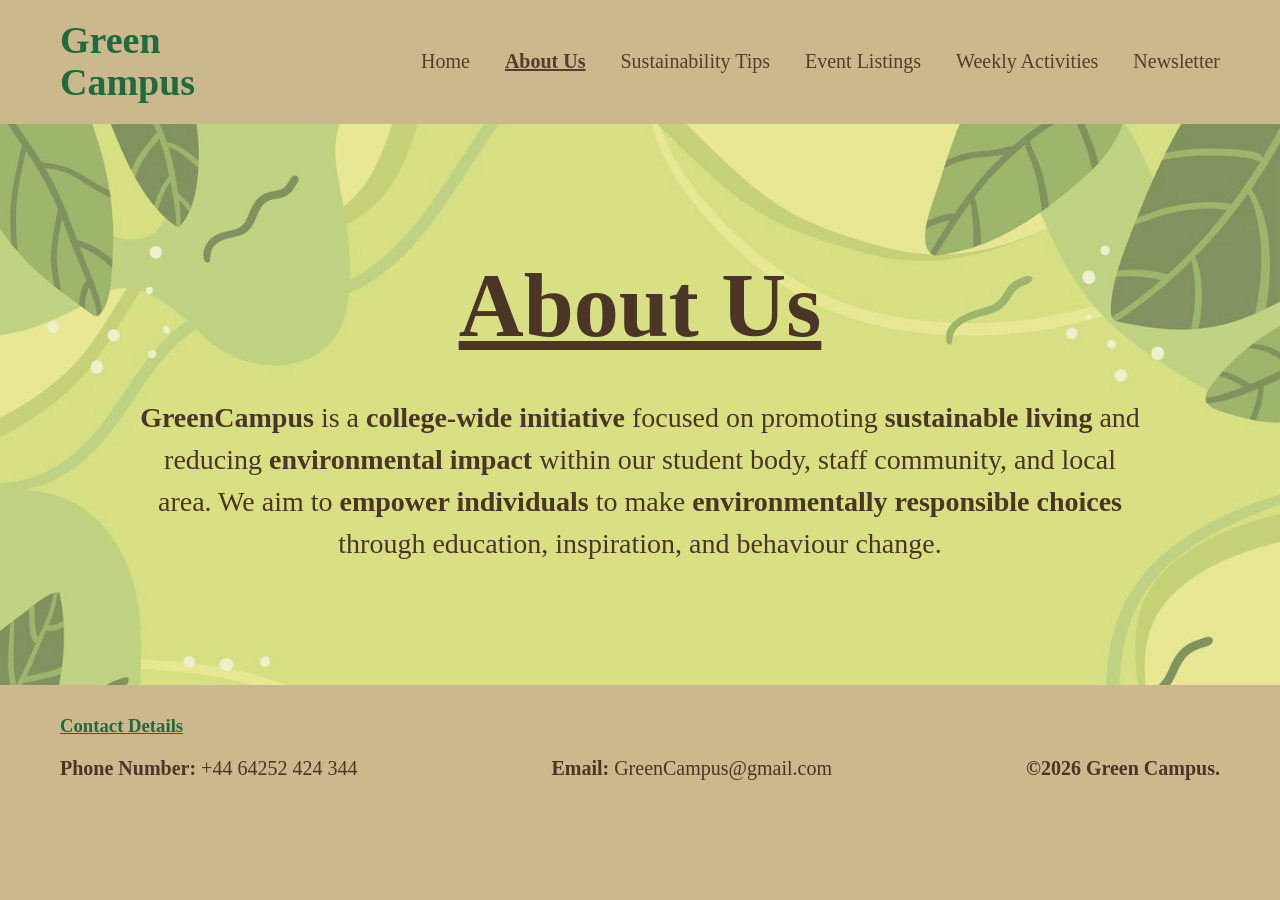
==== about-page.html @ 269e7b26 "Added 3 New Pages and CSS and JS" ====
<!DOCTYPE html>
<html lang="en">
<head>
<meta charset="UTF-8">
<meta name="viewport" content="width=device-width, initial-scale=1.0">
<title>About Us</title>
<link rel="stylesheet" href="style.css">
</head>

<body>

<header>

<div class="logo">
<h1>Green<br>Campus</h1>
</div>

<nav id="nav">

<ul class="nav-links">
<li><a href="home-page.html">Home</a></li>
<li><a class="active" href="about-page.html">About Us</a></li>
<li><a href="tips-page.html">Sustainability Tips</a></li>
<li><a href="events-page.html">Event Listings</a></li>
<li><a href="activities-page.html">Weekly Activities</a></li>
<li><a href="newsletter-page.html">Newsletter</a></li>
</ul>

<div class="burger" id="burger">
<span></span>
<span></span>
<span></span>
</div>

</nav>

</header>

<section class="hero">

<h1 class="underline">About Us</h1>

<p class="about-text">

<strong>GreenCampus</strong> is a <strong>college-wide initiative</strong> focused on promoting
<strong>sustainable living</strong> and reducing <strong>environmental impact</strong> within our
student body, staff community, and local area.

We aim to <strong>empower individuals</strong> to make
<strong>environmentally responsible choices</strong> through education,
inspiration, and behaviour change.

</p>

</section>

<footer>

<h3>Contact Details</h3>

<div class="footer-content">

<p><strong>Phone Number:</strong> +44 64252 424 344</p>
<p><strong>Email:</strong> GreenCampus@gmail.com</p>
<p class="copyright"><b>©2026 Green Campus.</b></p>

</div>

</footer>

<script src="script.js"></script>
</body>
</html>
---- style.css ----
*{
margin:0;
padding:0;
box-sizing:border-box;
font-family:Georgia, serif;
}

body{
background:#cbb88c;
color:#4a3526;
}

/* HEADER */

header{
display:flex;
justify-content:space-between;
align-items:center;
padding:20px 60px;
}

.logo h1{
color:#1f6b3d;
font-size:38px;
line-height:1.1;
}

nav{
display:flex;
align-items:center;
}

.nav-links{
display:flex;
list-style:none;
gap:35px;
}

.nav-links a:hover{
color:#095d2a;
}

.nav-links a{
text-decoration:none;
color:#5a3a2d;
font-size:20px;
}

.nav-links a.active{
text-decoration:underline;
font-weight:bold;
}

/* HERO */

.hero{
text-align:center;
padding:120px 20px;
background:#c7d1a6;
background-image: url(websitebackground.png);
background-size: cover;
}

.hero h1{
font-size:90px;
margin-top:10px;
}

.hero h2{
font-size:60px;
}

.underline{
text-decoration:underline;
margin-bottom:40px;
}

/* ABOUT TEXT */

.about-text{
max-width:1000px;
margin:auto;
font-size:28px;
line-height:1.5;
}

/* TIPS */

.tips-container{
display:flex;
justify-content:center;
align-items:center;
gap:25px;
flex-wrap:wrap;
margin-top:40px;
}

.tip-box{
background:#7d8f5a;
padding:20px;
border-radius:10px;
border:6px solid black;
width:230px;
height: 210px;
}

.tip-box h3{
text-align:center;
text-decoration:underline;
margin-bottom:10px;
}

.tip-image{
width:230px;
height: 210px;
border:6px solid black;
border-radius:10px;
}

.tip-video{
width:240px;
height:150px;
border:6px solid black;
border-radius:10px;
}

/* FOOTER */

footer{
background:#cbb88c;
padding:30px 60px;
height: 100px;
}

footer h3{
color:#1f6b3d;
text-decoration:underline;
margin-bottom:20px;
}

.footer-content{
display:flex;
justify-content:space-between;
font-size:20px;
height: 100px;
}

/* BURGER MENU */

.burger{
display:none;
flex-direction:column;
cursor:pointer;
gap:5px;
}

.burger span{
width:25px;
height:3px;
background:#333;
}

/* MOBILE */

@media (max-width:900px){

.nav-links{
position:absolute;
top:90px;
right:0;
background:#cbb88c;
flex-direction:column;
width:200px;
padding:20px;
display:none;
}

.nav-links.show{
display:flex;
}

.burger{
display:flex;
}

.footer-content{
flex-direction:column;
gap:10px;
}

.hero h1{
font-size:60px;
}

.hero h2{
font-size:40px;
}

}
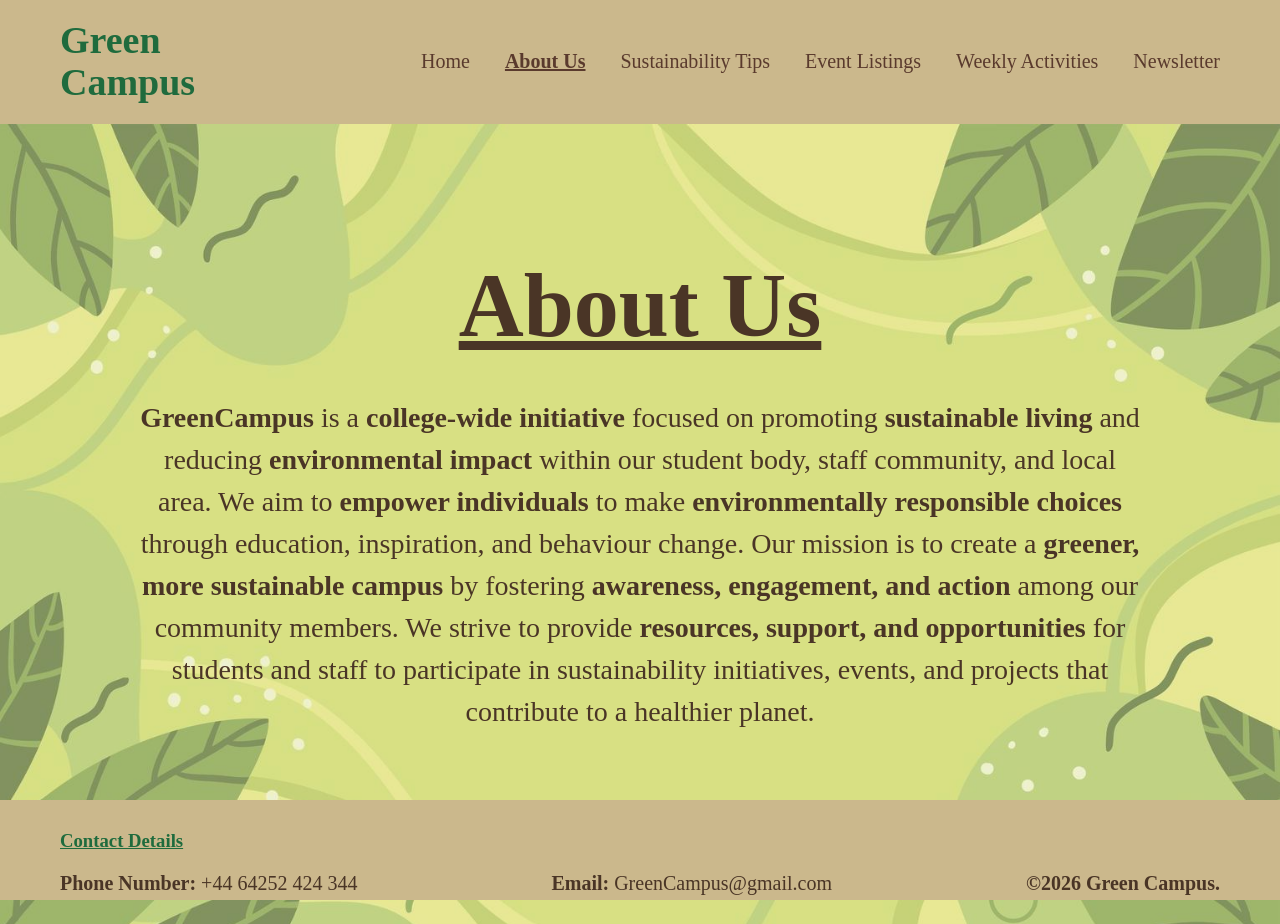
==== commit bb15212b: "Added more scalable content" ====
--- a/about-page.html
+++ b/about-page.html
@@ -21,9 +21,9 @@
 <li><a href="home-page.html">Home</a></li>
 <li><a class="active" href="about-page.html">About Us</a></li>
 <li><a href="tips-page.html">Sustainability Tips</a></li>
-<li><a href="events-page.html">Event Listings</a></li>
-<li><a href="activities-page.html">Weekly Activities</a></li>
-<li><a href="newsletter-page.html">Newsletter</a></li>
+<li><a href="event-page.html">Event Listings</a></li>
+<li><a href="activity-page.html">Weekly Activities</a></li>
+<li><a href="news-page.html">Newsletter</a></li>
 </ul>
 
 <div class="burger" id="burger">
@@ -50,6 +50,10 @@
 <strong>environmentally responsible choices</strong> through education,
 inspiration, and behaviour change.
 
+Our mission is to create a <strong>greener, more sustainable campus</strong> by fostering
+<strong>awareness, engagement, and action</strong> among our community members. We strive to
+provide <strong>resources, support, and opportunities</strong> for students and staff to participate in sustainability initiatives, events, and projects that contribute to a healthier planet. 
+
 </p>
 
 </section>
--- a/style.css
+++ b/style.css
@@ -59,6 +59,7 @@
 background:#c7d1a6;
 background-image: url(websitebackground.png);
 background-size: cover;
+height: 800px;
 }
 
 .hero h1{
@@ -68,6 +69,14 @@
 
 .hero h2{
 font-size:60px;
+}
+
+.hero h3{
+font-size:30px;
+}
+
+.hero li{
+font-size:20px;
 }
 
 .underline{
@@ -93,6 +102,17 @@
 gap:25px;
 flex-wrap:wrap;
 margin-top:40px;
+overflow-x: scroll;
+padding: 10px;
+}
+
+.newsletter-container{
+display:flex;
+justify-content:center;
+align-items:center;
+gap:25px;
+flex-wrap:wrap;
+margin-top:40px;
 }
 
 .tip-box{
@@ -100,8 +120,22 @@
 padding:20px;
 border-radius:10px;
 border:6px solid black;
-width:230px;
-height: 210px;
+width:300px;
+height: 300px;
+}
+
+.tip-box ul{
+list-style: none;
+}
+
+.newsletter-box{
+display: flex;
+background:#7d8f5a;
+padding:20px;
+border-radius:10px;
+border:6px solid black;
+width:2000px;
+height: 420px;
 }
 
 .tip-box h3{
@@ -110,18 +144,31 @@
 margin-bottom:10px;
 }
 
+.tip-box p{
+font-size:18px;
+}
+
+
+.newsletter-box h3{
+text-align:center;
+text-decoration:underline;
+margin-bottom:1px;
+}
+
+
 .tip-image{
-width:230px;
-height: 210px;
+width:300px;
+height: 300px;
 border:6px solid black;
 border-radius:10px;
 }
 
 .tip-video{
-width:240px;
-height:150px;
-border:6px solid black;
-border-radius:10px;
+width:300px;
+height:300px;
+border:6px solid black;
+border-radius:10px;
+object-fit: cover;
 }
 
 /* FOOTER */
@@ -130,6 +177,10 @@
 background:#cbb88c;
 padding:30px 60px;
 height: 100px;
+position: fixed;
+bottom: 0;
+left: 0;
+right: 0;
 }
 
 footer h3{
@@ -162,7 +213,7 @@
 
 /* MOBILE */
 
-@media (max-width:900px){
+@media (max-width:1200px) and (min-width: 950px){
 
 .nav-links{
 position:absolute;
@@ -183,6 +234,12 @@
 display:flex;
 }
 
+body, .hero, .about-text, .tip-box, .newsletter-box, footer{
+    transform: scale(0.9);
+    font-size: 80%;
+}
+
+
 .footer-content{
 flex-direction:column;
 gap:10px;
@@ -196,4 +253,46 @@
 font-size:40px;
 }
 
+}
+
+@media (max-width: 950px){
+
+.nav-links{
+position:absolute;
+top:60px;
+right:0;
+background:#cbb88c;
+flex-direction:column;
+width:200px;
+padding:20px;
+display:none;
+}
+
+.nav-links.show{
+display:flex;
+}
+
+.burger{
+display:flex;
+}
+
+body, .hero, .about-text, .tip-box, .newsletter-box, footer{
+    transform: scale(0.8);
+    font-size: 50%;
+}
+
+
+.footer-content{
+flex-direction:column;
+gap:10px;
+}
+
+.hero h1{
+font-size:40px;
+}
+
+.hero h2{
+font-size:20px;
+}
+
 }
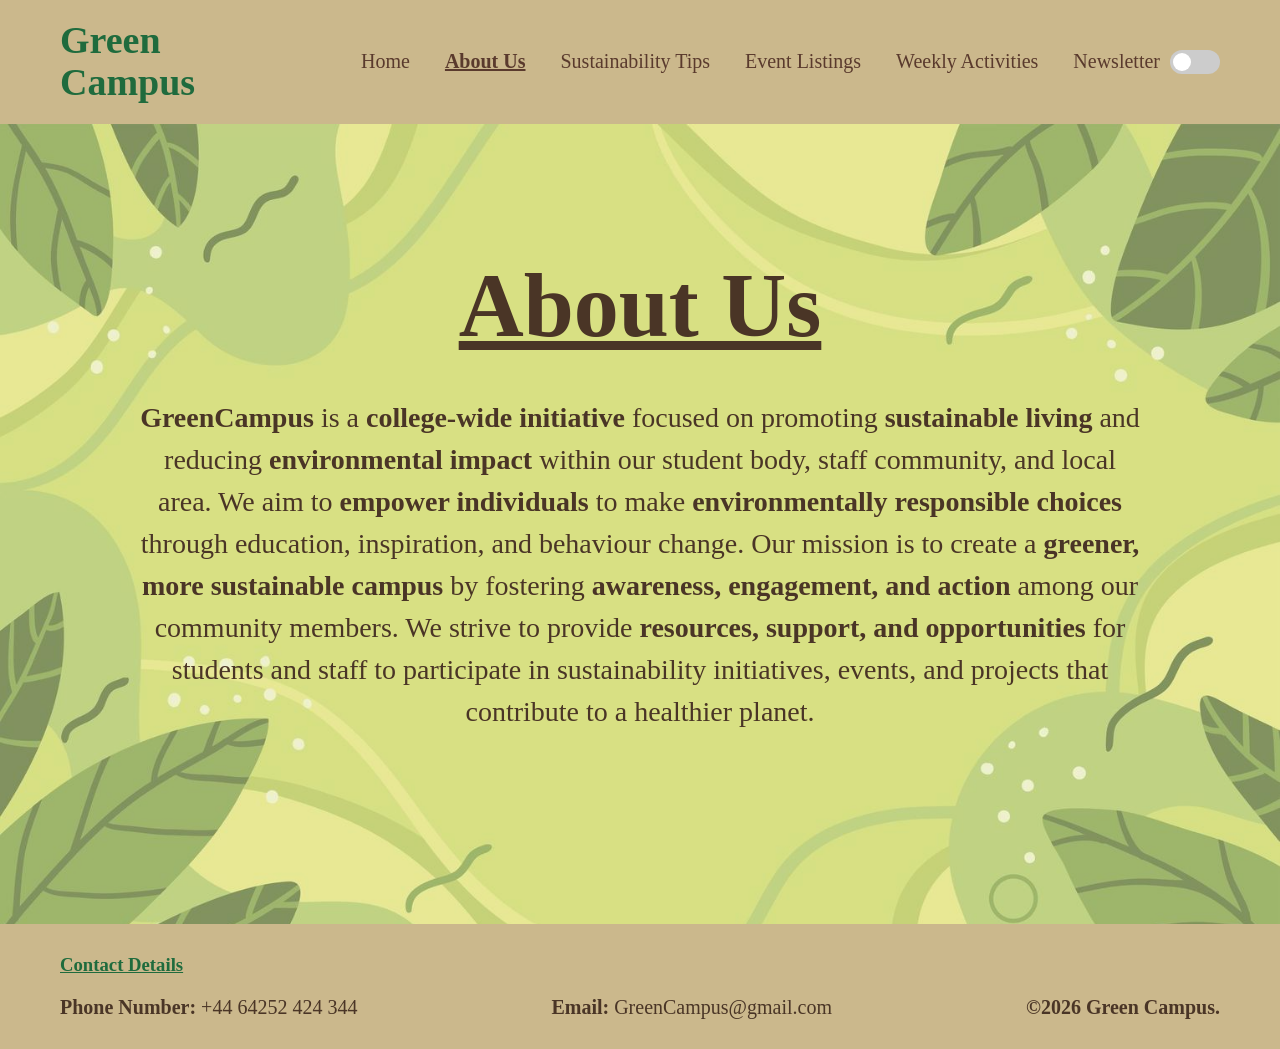
==== commit c8419cef: "Added dark mode, scrollable boxes, better accessiblity on smaller screens and more hover animations" ====
--- a/about-page.html
+++ b/about-page.html
@@ -16,22 +16,37 @@
 </div>
 
 <nav id="nav">
+  <ul class="nav-links">
+    <li><a href="home-page.html">Home</a></li>
+    <li><a href="about-page.html">About Us</a></li>
+    <li><a href="tips-page.html">Sustainability Tips</a></li>
+    <li><a href="event-page.html">Event Listings</a></li>
+    <li><a href="activity-page.html">Weekly Activities</a></li>
+    <li><a href="news-page.html" style="margin-right: 10px;">Newsletter</a></li>
 
-<ul class="nav-links">
-<li><a href="home-page.html">Home</a></li>
-<li><a class="active" href="about-page.html">About Us</a></li>
-<li><a href="tips-page.html">Sustainability Tips</a></li>
-<li><a href="event-page.html">Event Listings</a></li>
-<li><a href="activity-page.html">Weekly Activities</a></li>
-<li><a href="news-page.html">Newsletter</a></li>
-</ul>
+    <!-- MOBILE SETTINGS -->
+    <div class="mobile-settings">
+      <h3>Settings</h3>
+      <label class="switch">
+        <input type="checkbox" id="darkToggleMobile">
+        <span class="slider"></span>
+      </label>
+    </div>
+  </ul>
 
-<div class="burger" id="burger">
-<span></span>
-<span></span>
-<span></span>
-</div>
+  <!-- DESKTOP TOGGLE -->
+  <div class="desktop-settings">
+    <label class="switch">
+      <input type="checkbox" id="darkToggle">
+      <span class="slider"></span>
+    </label>
+  </div>
 
+  <div class="burger" id="burger">
+    <span></span>
+    <span></span>
+    <span></span>
+  </div>
 </nav>
 
 </header>
--- a/style.css
+++ b/style.css
@@ -1,298 +1,392 @@
 *{
-margin:0;
-padding:0;
-box-sizing:border-box;
-font-family:Georgia, serif;
+  margin:0;
+  padding:0;
+  box-sizing:border-box;
+  font-family:Georgia, serif;
 }
 
 body{
-background:#cbb88c;
-color:#4a3526;
-}
-
-/* HEADER */
-
+  background:#cbb88c;
+  color:#4a3526;
+}
+
+/* ================= HEADER ================= */
 header{
-display:flex;
-justify-content:space-between;
-align-items:center;
-padding:20px 60px;
+  display:flex;
+  justify-content:space-between;
+  align-items:center;
+  padding:20px 60px;
 }
 
 .logo h1{
-color:#1f6b3d;
-font-size:38px;
-line-height:1.1;
+  color:#1f6b3d;
+  font-size:38px;
+  line-height:1.1;
 }
 
 nav{
-display:flex;
-align-items:center;
+  display:flex;
+  align-items:center;
 }
 
 .nav-links{
-display:flex;
-list-style:none;
-gap:35px;
+  display:flex;
+  list-style:none;
+  gap:35px;
+}
+
+.nav-links a{
+  text-decoration:none;
+  color:#5a3a2d;
+  font-size:20px;
 }
 
 .nav-links a:hover{
-color:#095d2a;
-}
-
-.nav-links a{
-text-decoration:none;
-color:#5a3a2d;
-font-size:20px;
+  color:#095d2a;
 }
 
 .nav-links a.active{
-text-decoration:underline;
-font-weight:bold;
-}
-
-/* HERO */
-
+  text-decoration:underline;
+  font-weight:bold;
+}
+
+/* ================= HERO ================= */
 .hero{
-text-align:center;
-padding:120px 20px;
-background:#c7d1a6;
-background-image: url(websitebackground.png);
-background-size: cover;
-height: 800px;
+  text-align:center;
+  padding:120px 20px;
+  background:#c7d1a6;
+  background-image:url(websitebackground.png);
+  background-size:cover;
+  height:800px;
+}
+
+/* ================= HERO TEXT ================= */
+.hero-title{
+  font-size:200px;
+}
+
+.hero-subtitle{
+  font-size:100px;
 }
 
 .hero h1{
-font-size:90px;
-margin-top:10px;
+  font-size:90px;
+  margin-top:10px;
 }
 
 .hero h2{
-font-size:60px;
+  font-size:60px;
 }
 
 .hero h3{
-font-size:30px;
+  font-size:30px;
 }
 
 .hero li{
-font-size:20px;
+  font-size:20px;
 }
 
 .underline{
-text-decoration:underline;
-margin-bottom:40px;
-}
-
-/* ABOUT TEXT */
-
+  text-decoration:underline;
+  margin-bottom:40px;
+}
+
+/* ================= ABOUT ================= */
 .about-text{
-max-width:1000px;
-margin:auto;
-font-size:28px;
-line-height:1.5;
-}
-
-/* TIPS */
-
+  max-width:1000px;
+  margin:auto;
+  font-size:28px;
+  line-height:1.5;
+}
+
+/* ================= TIPS / EVENTS / ACTIVITIES ================= */
 .tips-container{
-display:flex;
-justify-content:center;
-align-items:center;
-gap:25px;
-flex-wrap:wrap;
-margin-top:40px;
-overflow-x: scroll;
-padding: 10px;
-}
-
+  display:flex;
+  gap:25px;
+  overflow-x:auto;
+  padding:20px;
+}
+
+.tip-box{
+  background:#7d8f5a;
+  padding:20px;
+  border-radius:10px;
+  border:6px solid black;
+  min-width:300px;
+  height:300px;
+  flex:0 0 auto;
+  transition:0.3s;
+}
+
+.tip-box:hover{
+  transform:scale(1.05);
+}
+
+.tip-box ul{
+  list-style:none;
+}
+
+.tip-box h3{
+  text-align:center;
+  text-decoration:underline;
+  margin-bottom:10px;
+}
+
+.tip-box p{
+  font-size:18px;
+}
+
+/* ================= NEWSLETTER ================= */
 .newsletter-container{
-display:flex;
-justify-content:center;
-align-items:center;
-gap:25px;
-flex-wrap:wrap;
-margin-top:40px;
-}
-
-.tip-box{
-background:#7d8f5a;
-padding:20px;
-border-radius:10px;
-border:6px solid black;
-width:300px;
-height: 300px;
-}
-
-.tip-box ul{
-list-style: none;
+  display:flex;
+  justify-content:center;
+  align-items:center;
+  gap:25px;
+  flex-wrap:wrap;
+  margin-top:40px;
 }
 
 .newsletter-box{
-display: flex;
-background:#7d8f5a;
-padding:20px;
-border-radius:10px;
-border:6px solid black;
-width:2000px;
-height: 420px;
-}
-
-.tip-box h3{
-text-align:center;
-text-decoration:underline;
-margin-bottom:10px;
-}
-
-.tip-box p{
-font-size:18px;
-}
-
+  display:flex;
+  background:#7d8f5a;
+  padding:20px;
+  border-radius:10px;
+  border:6px solid black;
+  width:100%;
+  max-width:1200px;
+  height:420px;
+}
 
 .newsletter-box h3{
-text-align:center;
-text-decoration:underline;
-margin-bottom:1px;
-}
-
-
+  text-align:center;
+  text-decoration:underline;
+  margin-bottom:1px;
+}
+
+/* ================= MEDIA ================= */
 .tip-image{
-width:300px;
-height: 300px;
-border:6px solid black;
-border-radius:10px;
+  width:300px;
+  height:300px;
+  border:6px solid black;
+  border-radius:10px;
 }
 
 .tip-video{
-width:300px;
-height:300px;
-border:6px solid black;
-border-radius:10px;
-object-fit: cover;
-}
-
-/* FOOTER */
-
+  width:300px;
+  height:300px;
+  border:6px solid black;
+  border-radius:10px;
+  object-fit:cover;
+}
+
+/* ================= FOOTER ================= */
 footer{
-background:#cbb88c;
-padding:30px 60px;
-height: 100px;
-position: fixed;
-bottom: 0;
-left: 0;
-right: 0;
+  background:#cbb88c;
+  padding:30px 60px;
+  position:relative;
 }
 
 footer h3{
-color:#1f6b3d;
-text-decoration:underline;
-margin-bottom:20px;
+  color:#1f6b3d;
+  text-decoration:underline;
+  margin-bottom:20px;
 }
 
 .footer-content{
-display:flex;
-justify-content:space-between;
-font-size:20px;
-height: 100px;
-}
-
-/* BURGER MENU */
-
+  display:flex;
+  justify-content:space-between;
+  font-size:20px;
+}
+
+/* ================= BURGER ================= */
 .burger{
-display:none;
-flex-direction:column;
-cursor:pointer;
-gap:5px;
+  display:none;
+  flex-direction:column;
+  cursor:pointer;
+  gap:5px;
 }
 
 .burger span{
-width:25px;
-height:3px;
-background:#333;
-}
-
-/* MOBILE */
-
-@media (max-width:1200px) and (min-width: 950px){
-
-.nav-links{
-position:absolute;
-top:90px;
-right:0;
-background:#cbb88c;
-flex-direction:column;
-width:200px;
-padding:20px;
-display:none;
-}
-
-.nav-links.show{
-display:flex;
-}
-
-.burger{
-display:flex;
-}
-
-body, .hero, .about-text, .tip-box, .newsletter-box, footer{
-    transform: scale(0.9);
-    font-size: 80%;
-}
-
-
-.footer-content{
-flex-direction:column;
-gap:10px;
-}
-
-.hero h1{
-font-size:60px;
-}
-
-.hero h2{
-font-size:40px;
-}
-
-}
-
-@media (max-width: 950px){
-
-.nav-links{
-position:absolute;
-top:60px;
-right:0;
-background:#cbb88c;
-flex-direction:column;
-width:200px;
-padding:20px;
-display:none;
-}
-
-.nav-links.show{
-display:flex;
-}
-
-.burger{
-display:flex;
-}
-
-body, .hero, .about-text, .tip-box, .newsletter-box, footer{
-    transform: scale(0.8);
-    font-size: 50%;
-}
-
-
-.footer-content{
-flex-direction:column;
-gap:10px;
-}
-
-.hero h1{
-font-size:40px;
-}
-
-.hero h2{
-font-size:20px;
-}
+  width:25px;
+  height:3px;
+  background:#333;
+}
+
+/* ================= DARK MODE ================= */
+body.dark{
+  background:#1a1a1a;
+  color:#f1f1f1;
+}
+
+body.dark header,
+body.dark footer{
+  background:#222;
+}
+
+body.dark .hero{
+  background-color:#2c2c2c;
+}
+
+body.dark .tip-box,
+body.dark .newsletter-box{
+  background:#3a3a3a;
+  border-color:#f1f1f1;
+}
+
+body.dark a{
+  color:#ddd;
+}
+
+/* DARK MODE - BURGER MENU */
+body.dark .nav-links{
+  background:#222;
+}
+
+body.dark .nav-links a{
+  color:#f1f1f1;
+}
+
+body.dark .nav-links a:hover{
+  color:#90ee90;
+}
+
+body.dark .mobile-settings{
+  border-top:2px solid #aaa;
+}
+
+/* ================= TOGGLE SWITCH ================= */
+.switch{
+  position:relative;
+  display:inline-block;
+  width:50px;
+  height:24px;
+}
+
+.switch input{
+  opacity:0;
+}
+
+.slider{
+  position:absolute;
+  cursor:pointer;
+  background:#ccc;
+  border-radius:34px;
+  top:0;
+  left:0;
+  right:0;
+  bottom:0;
+  transition:0.3s;
+}
+
+.slider:before{
+  position:absolute;
+  content:"";
+  height:18px;
+  width:18px;
+  left:3px;
+  bottom:3px;
+  background:white;
+  border-radius:50%;
+  transition:0.3s;
+}
+
+input:checked + .slider{
+  background:#1f6b3d;
+}
+
+input:checked + .slider:before{
+  transform:translateX(26px);
+}
+
+/* ================= MOBILE SETTINGS ================= */
+.mobile-settings{
+  display:none;
+  margin-top:20px;
+  border-top:2px solid #555;
+  padding-top:15px;
+}
+
+/* ================= MOBILE ================= */
+@media (max-width:1200px){
+
+  .nav-links{
+    position:absolute;
+    top:90px;
+    right:0;
+    background:#cbb88c;
+    flex-direction:column;
+    width:200px;
+    padding:20px;
+    display:none;
+  }
+
+  .nav-links.show{
+    display:flex;
+  }
+
+  .burger{
+    display:flex;
+  }
+
+  .desktop-settings{
+    display:none;
+  }
+
+  .mobile-settings{
+    display:block;
+  }
+
+  .hero h1{
+    font-size:60px;
+  }
+
+  .hero h2{
+    font-size:40px;
+  }
+
+  .footer-content{
+    font-size:18px;
+    gap:10px;
+  }
+  
+  .newsletter-box{
+    flex-direction:column;
+    height:auto;
+    width:100%;
+  }
+
+  .newsletter-main img{
+    width:100%;
+    height:auto;
+  }
+
+  .newsletter-text{
+    padding-left:0;
+    margin-top:15px;
+  }
+
+  .newsletter-text h3{
+    font-size:16px;
+  }
+
+  .newsletter-text p{
+    font-size:10px;
+    line-height:1.4;
+  }
+
+    .newsletter-main img{
+    width:100%;
+    max-width:400px;
+    margin:auto;
+    display:block;
+  }
+
+  .hero-title{
+    font-size:150px;
+  }
+
+  .hero-subtitle{
+    font-size:100px;
+  }
 
 }
